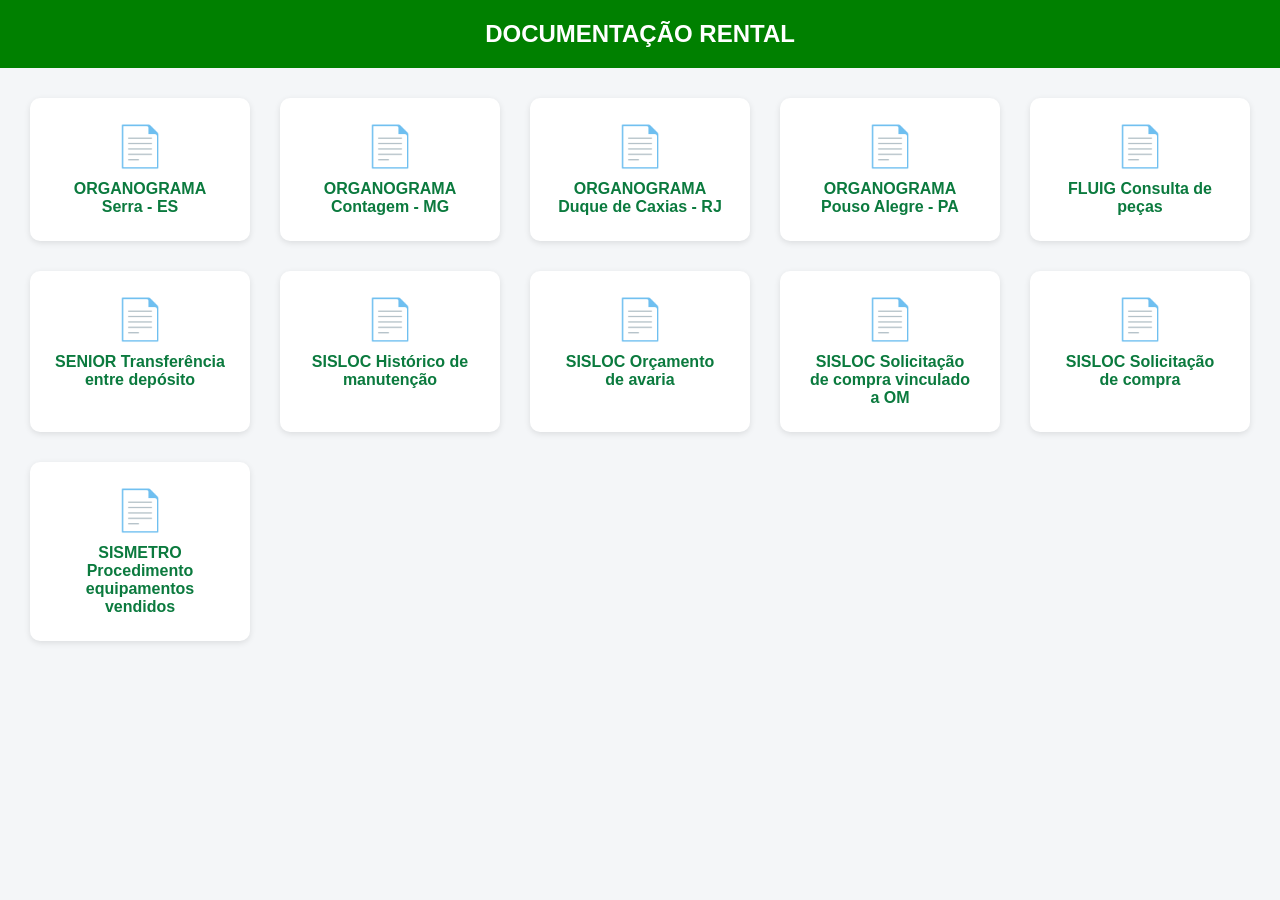
==== Documento.html @ c5fed026 "." ====
<!DOCTYPE html>
<html lang="pt-BR">
<head>
<meta charset="UTF-8">
<meta name="viewport" content="width=device-width, initial-scale=1.0">
<title>Documentos</title>

<style>
body{
    font-family: Arial, sans-serif;
    margin:0;
    background:#f4f6f8;
}

header{
    background:green;
    color:white;
    text-align:center;
    padding:20px;
    font-size:24px;
    font-weight:bold;
}

.galeria{
    display:grid;
    grid-template-columns: repeat(auto-fit, minmax(220px, 1fr));
    gap:30px;
    padding:30px;
}

.card{
    background:white;
    padding:25px;
    border-radius:10px;
    box-shadow:0 2px 6px rgba(0,0,0,0.1);
    text-align:center;
    transition:0.2s;
}

.card:hover{
    transform:translateY(-5px);
}

.card a{
    text-decoration:none;
    color:#0b7a3e;
    font-weight:bold;
    display:block;
}

.icone{
    font-size:40px;
    margin-bottom:10px;
}

</style>
</head>

<body>

<header>
DOCUMENTAÇÃO RENTAL

</header>

<div class="galeria">

<div class="card">
<div class="icone">📄</div>
<a href="ORGANOGRAMA RENTAL SERRA - ES.pdf" target="_blank">
ORGANOGRAMA Serra - ES
</a>
</div>

<div class="card">
<div class="icone">📄</div>
<a href="ORGANOGRAMA RENTAL CONTAGEM - MG.pdf" target="_blank">
ORGANOGRAMA Contagem - MG
</a>
</div>

<div class="card">
<div class="icone">📄</div>
<a href="ORGANOGRAMA RENTAL DUQUE DE CAXIAS - RJ.pdf" target="_blank">
ORGANOGRAMA Duque de Caxias - RJ
</a>
</div>

<div class="card">
<div class="icone">📄</div>
<a href="ORGANOGRAMA RENTAL POUSO ALEGRE - PA.pdf" target="_blank">
ORGANOGRAMA Pouso Alegre - PA
</a>
</div>

<div class="card">
<div class="icone">📄</div>
<a href="FLUIG Consulta de peças fluig.pdf" target="_blank">
FLUIG Consulta de peças
</a>
</div>

<div class="card">
<div class="icone">📄</div>
<a href="SENIOR Transferência entre depósito.pdf" target="_blank">
SENIOR Transferência entre depósito
</a>
</div>

<div class="card">
<div class="icone">📄</div>
<a href="SISLOC Histórico de manutenção.pdf" target="_blank">
SISLOC Histórico de manutenção
</a>
</div>

<div class="card">
<div class="icone">📄</div>
<a href="SISLOC Orçamento de avaria.pdf" target="_blank">
SISLOC Orçamento de avaria
</a>
</div>

<div class="card">
<div class="icone">📄</div>
<a href="SISLOC Solicitação de compra vinculado a OM.pdf" target="_blank">
SISLOC Solicitação de compra vinculado a OM
</a>
</div>

<div class="card">
<div class="icone">📄</div>
<a href="SISLOC Solicitação de compra.pdf" target="_blank">
SISLOC Solicitação de compra
</a>
</div>

<div class="card">
<div class="icone">📄</div>
<a href="SISMETRO Procedimento equipamentos vendidos.pdf" target="_blank">
SISMETRO Procedimento equipamentos vendidos
</a>
</div>

</div>

</body>
</html>
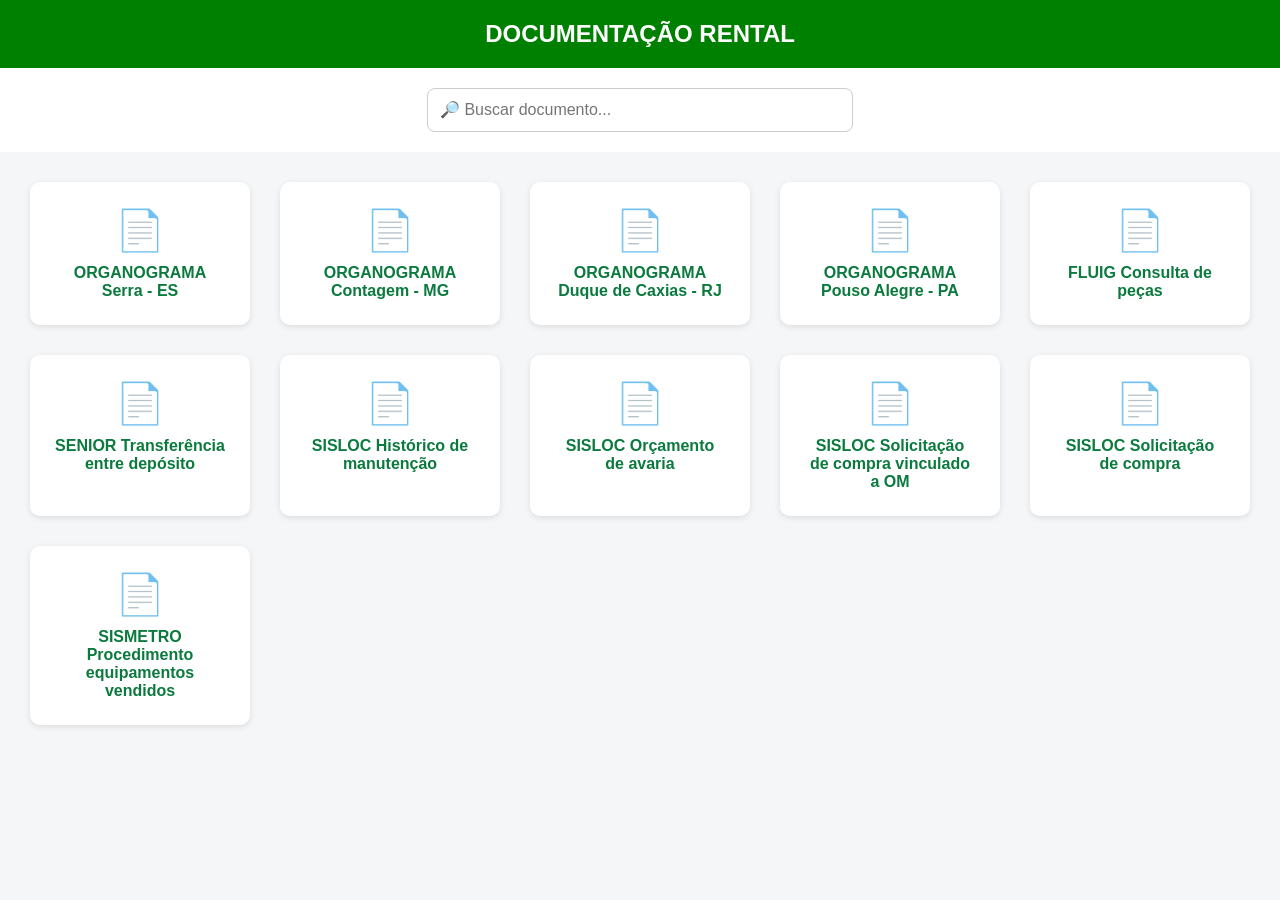
==== commit b4bd1b8f: "Update Documento.html" ====
--- a/Documento.html
+++ b/Documento.html
@@ -19,6 +19,21 @@
     padding:20px;
     font-size:24px;
     font-weight:bold;
+}
+
+.barra-pesquisa{
+    padding:20px;
+    text-align:center;
+    background:#ffffff;
+}
+
+.barra-pesquisa input{
+    width:80%;
+    max-width:400px;
+    padding:12px;
+    border-radius:8px;
+    border:1px solid #ccc;
+    font-size:16px;
 }
 
 .galeria{
@@ -60,10 +75,18 @@
 
 <header>
 DOCUMENTAÇÃO RENTAL
-
 </header>
 
-<div class="galeria">
+<div class="barra-pesquisa">
+<input 
+type="text" 
+id="pesquisa" 
+placeholder="🔎 Buscar documento..." 
+onkeyup="filtrarDocumentos()"
+>
+</div>
+
+<div class="galeria" id="galeria">
 
 <div class="card">
 <div class="icone">📄</div>
@@ -144,5 +167,22 @@
 
 </div>
 
+<script>
+function filtrarDocumentos() {
+    const input = document.getElementById('pesquisa').value.toLowerCase();
+    const cards = document.querySelectorAll('.card');
+
+    cards.forEach(card => {
+        const texto = card.innerText.toLowerCase();
+
+        if (texto.includes(input)) {
+            card.style.display = "block";
+        } else {
+            card.style.display = "none";
+        }
+    });
+}
+</script>
+
 </body>
 </html>
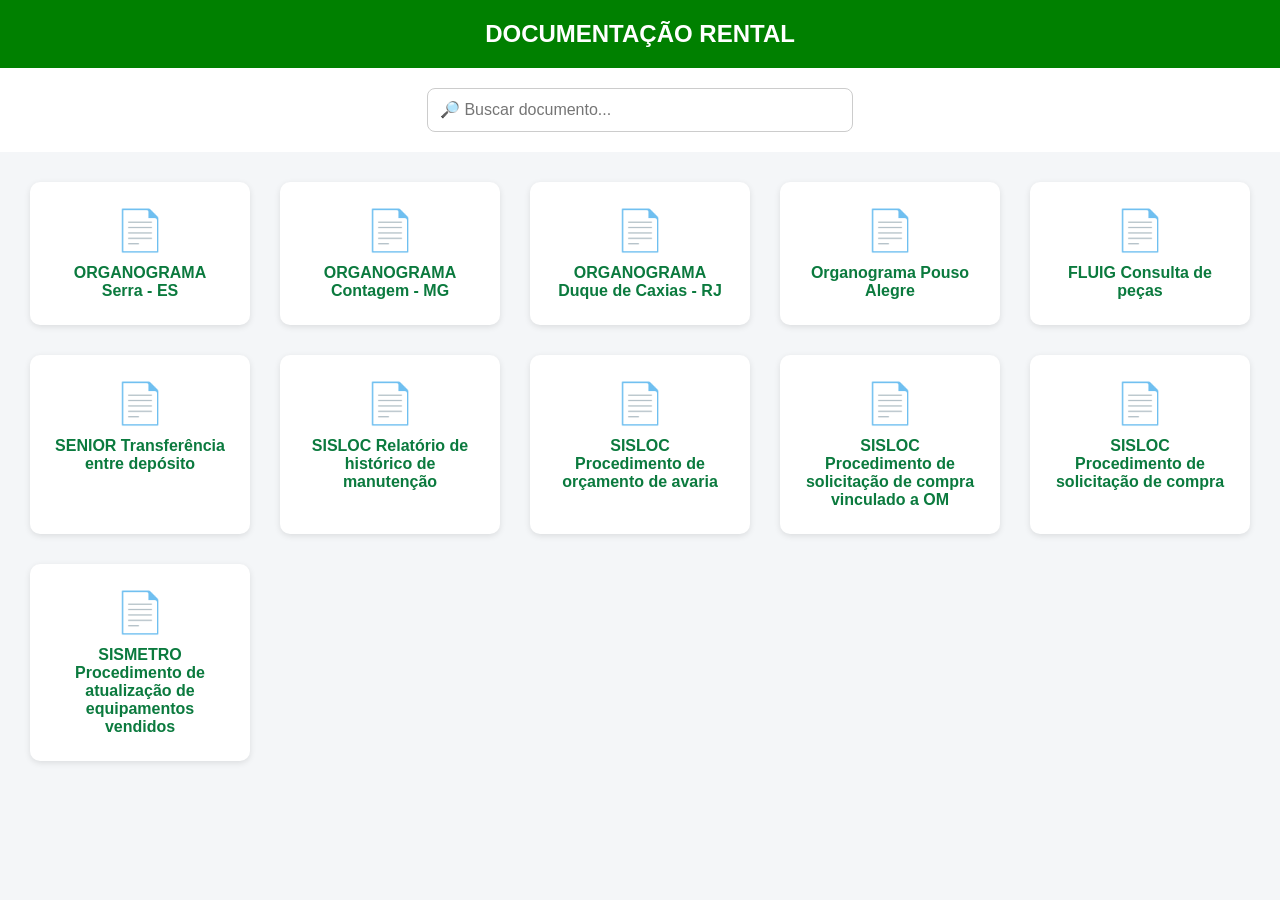
==== commit 8d54f3fb: "Update Documento.html" ====
--- a/Documento.html
+++ b/Documento.html
@@ -112,7 +112,7 @@
 <div class="card">
 <div class="icone">📄</div>
 <a href="ORGANOGRAMA RENTAL POUSO ALEGRE - PA.pdf" target="_blank">
-ORGANOGRAMA Pouso Alegre - PA
+Organograma Pouso Alegre
 </a>
 </div>
 
@@ -133,35 +133,35 @@
 <div class="card">
 <div class="icone">📄</div>
 <a href="SISLOC Histórico de manutenção.pdf" target="_blank">
-SISLOC Histórico de manutenção
+SISLOC Relatório de histórico de manutenção
 </a>
 </div>
 
 <div class="card">
 <div class="icone">📄</div>
 <a href="SISLOC Orçamento de avaria.pdf" target="_blank">
-SISLOC Orçamento de avaria
+SISLOC Procedimento de orçamento de avaria
 </a>
 </div>
 
 <div class="card">
 <div class="icone">📄</div>
 <a href="SISLOC Solicitação de compra vinculado a OM.pdf" target="_blank">
-SISLOC Solicitação de compra vinculado a OM
+SISLOC Procedimento de solicitação de compra vinculado a OM
 </a>
 </div>
 
 <div class="card">
 <div class="icone">📄</div>
 <a href="SISLOC Solicitação de compra.pdf" target="_blank">
-SISLOC Solicitação de compra
+SISLOC Procedimento de solicitação de compra
 </a>
 </div>
 
 <div class="card">
 <div class="icone">📄</div>
 <a href="SISMETRO Procedimento equipamentos vendidos.pdf" target="_blank">
-SISMETRO Procedimento equipamentos vendidos
+SISMETRO Procedimento de atualização de equipamentos vendidos
 </a>
 </div>
 
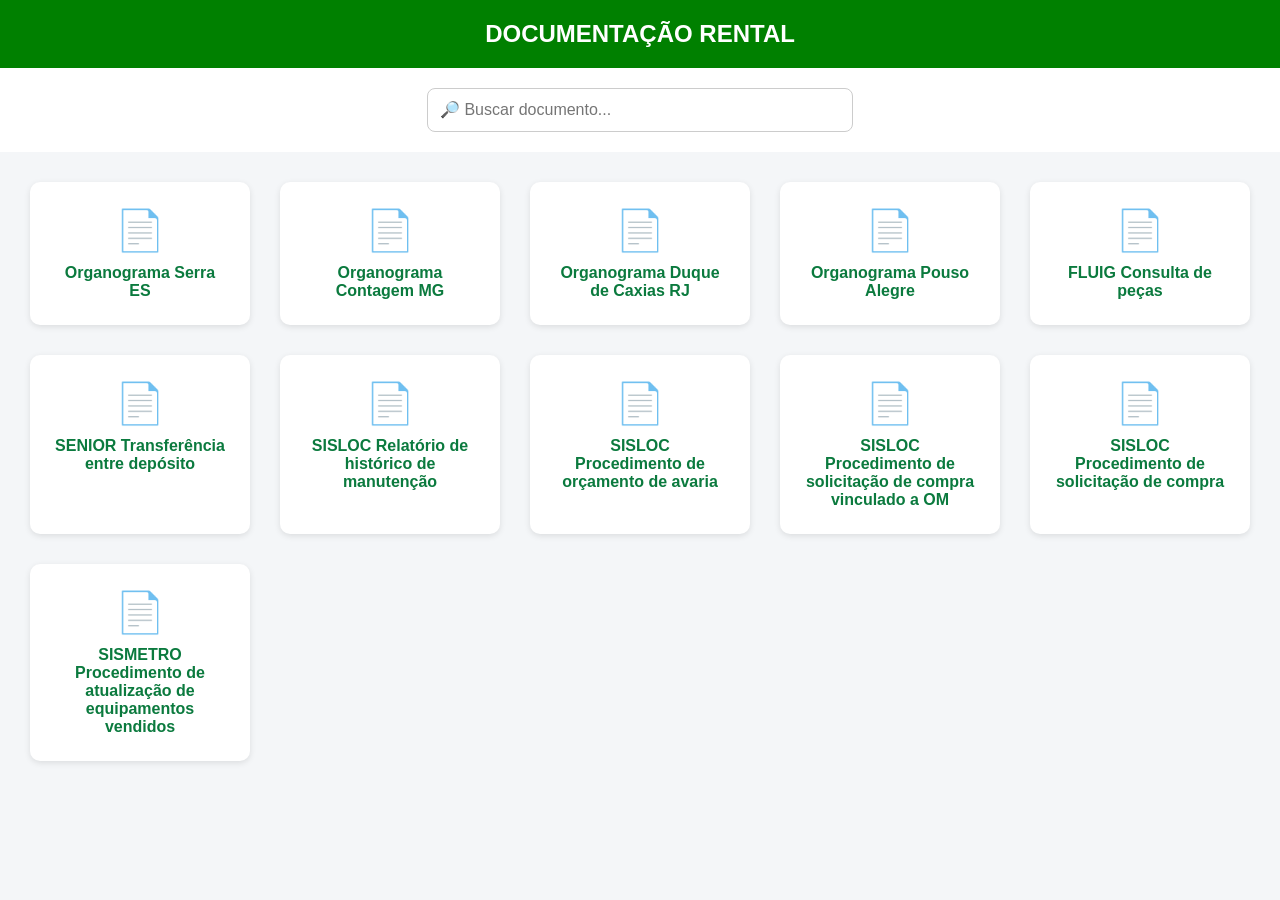
==== commit 5f4ca8b9: "Update Documento.html" ====
--- a/Documento.html
+++ b/Documento.html
@@ -91,21 +91,21 @@
 <div class="card">
 <div class="icone">📄</div>
 <a href="ORGANOGRAMA RENTAL SERRA - ES.pdf" target="_blank">
-ORGANOGRAMA Serra - ES
+Organograma Serra ES
 </a>
 </div>
 
 <div class="card">
 <div class="icone">📄</div>
 <a href="ORGANOGRAMA RENTAL CONTAGEM - MG.pdf" target="_blank">
-ORGANOGRAMA Contagem - MG
+Organograma Contagem MG
 </a>
 </div>
 
 <div class="card">
 <div class="icone">📄</div>
 <a href="ORGANOGRAMA RENTAL DUQUE DE CAXIAS - RJ.pdf" target="_blank">
-ORGANOGRAMA Duque de Caxias - RJ
+Organograma Duque de Caxias RJ
 </a>
 </div>
 
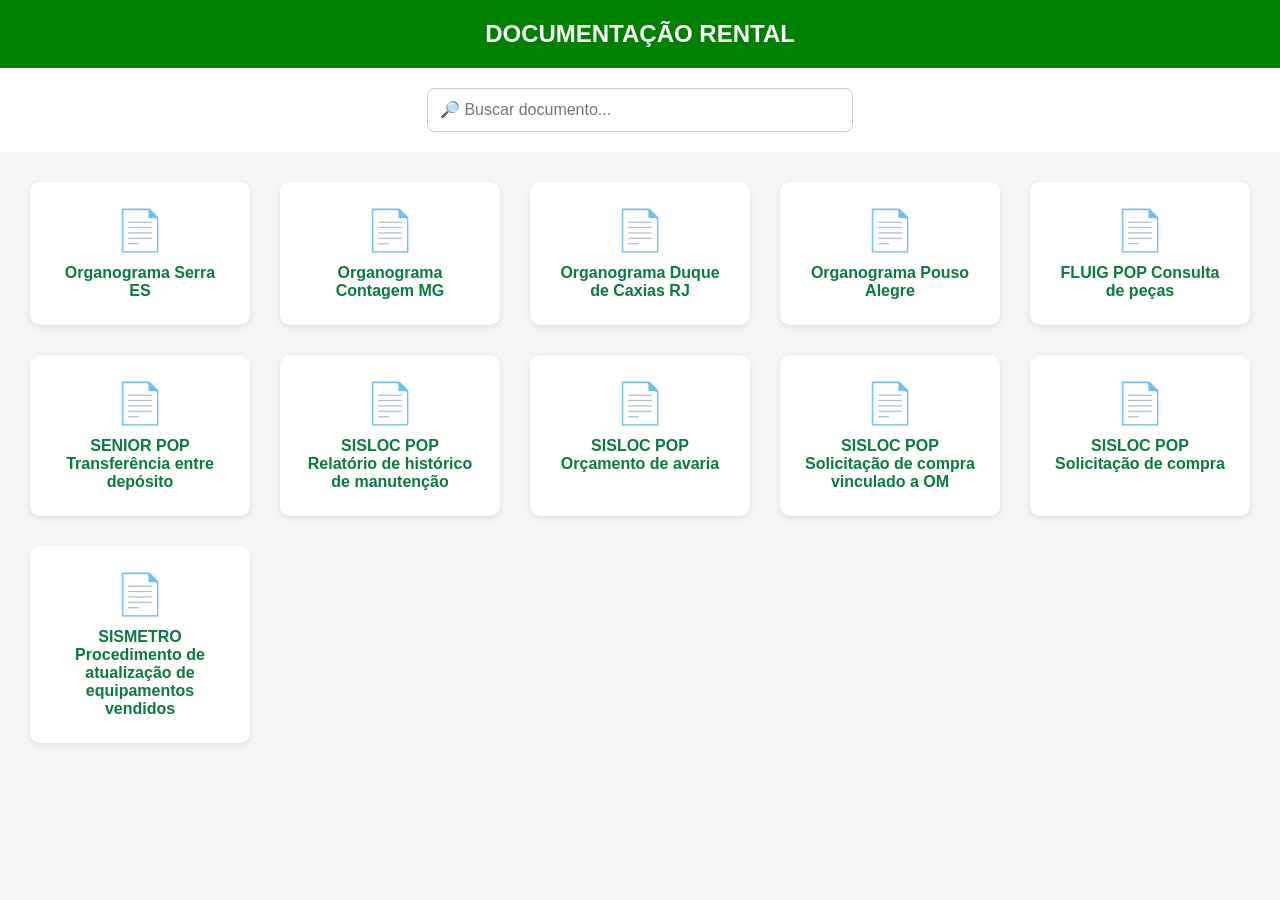
==== commit d74c9789: "Update Documento.html" ====
--- a/Documento.html
+++ b/Documento.html
@@ -119,42 +119,42 @@
 <div class="card">
 <div class="icone">📄</div>
 <a href="FLUIG Consulta de peças fluig.pdf" target="_blank">
-FLUIG Consulta de peças
+FLUIG POP Consulta de peças
 </a>
 </div>
 
 <div class="card">
 <div class="icone">📄</div>
 <a href="SENIOR Transferência entre depósito.pdf" target="_blank">
-SENIOR Transferência entre depósito
+SENIOR POP Transferência entre depósito
 </a>
 </div>
 
 <div class="card">
 <div class="icone">📄</div>
 <a href="SISLOC Histórico de manutenção.pdf" target="_blank">
-SISLOC Relatório de histórico de manutenção
+SISLOC POP Relatório de histórico de manutenção
 </a>
 </div>
 
 <div class="card">
 <div class="icone">📄</div>
 <a href="SISLOC Orçamento de avaria.pdf" target="_blank">
-SISLOC Procedimento de orçamento de avaria
+SISLOC POP Orçamento de avaria
 </a>
 </div>
 
 <div class="card">
 <div class="icone">📄</div>
 <a href="SISLOC Solicitação de compra vinculado a OM.pdf" target="_blank">
-SISLOC Procedimento de solicitação de compra vinculado a OM
+SISLOC POP Solicitação de compra vinculado a OM
 </a>
 </div>
 
 <div class="card">
 <div class="icone">📄</div>
 <a href="SISLOC Solicitação de compra.pdf" target="_blank">
-SISLOC Procedimento de solicitação de compra
+SISLOC POP Solicitação de compra
 </a>
 </div>
 
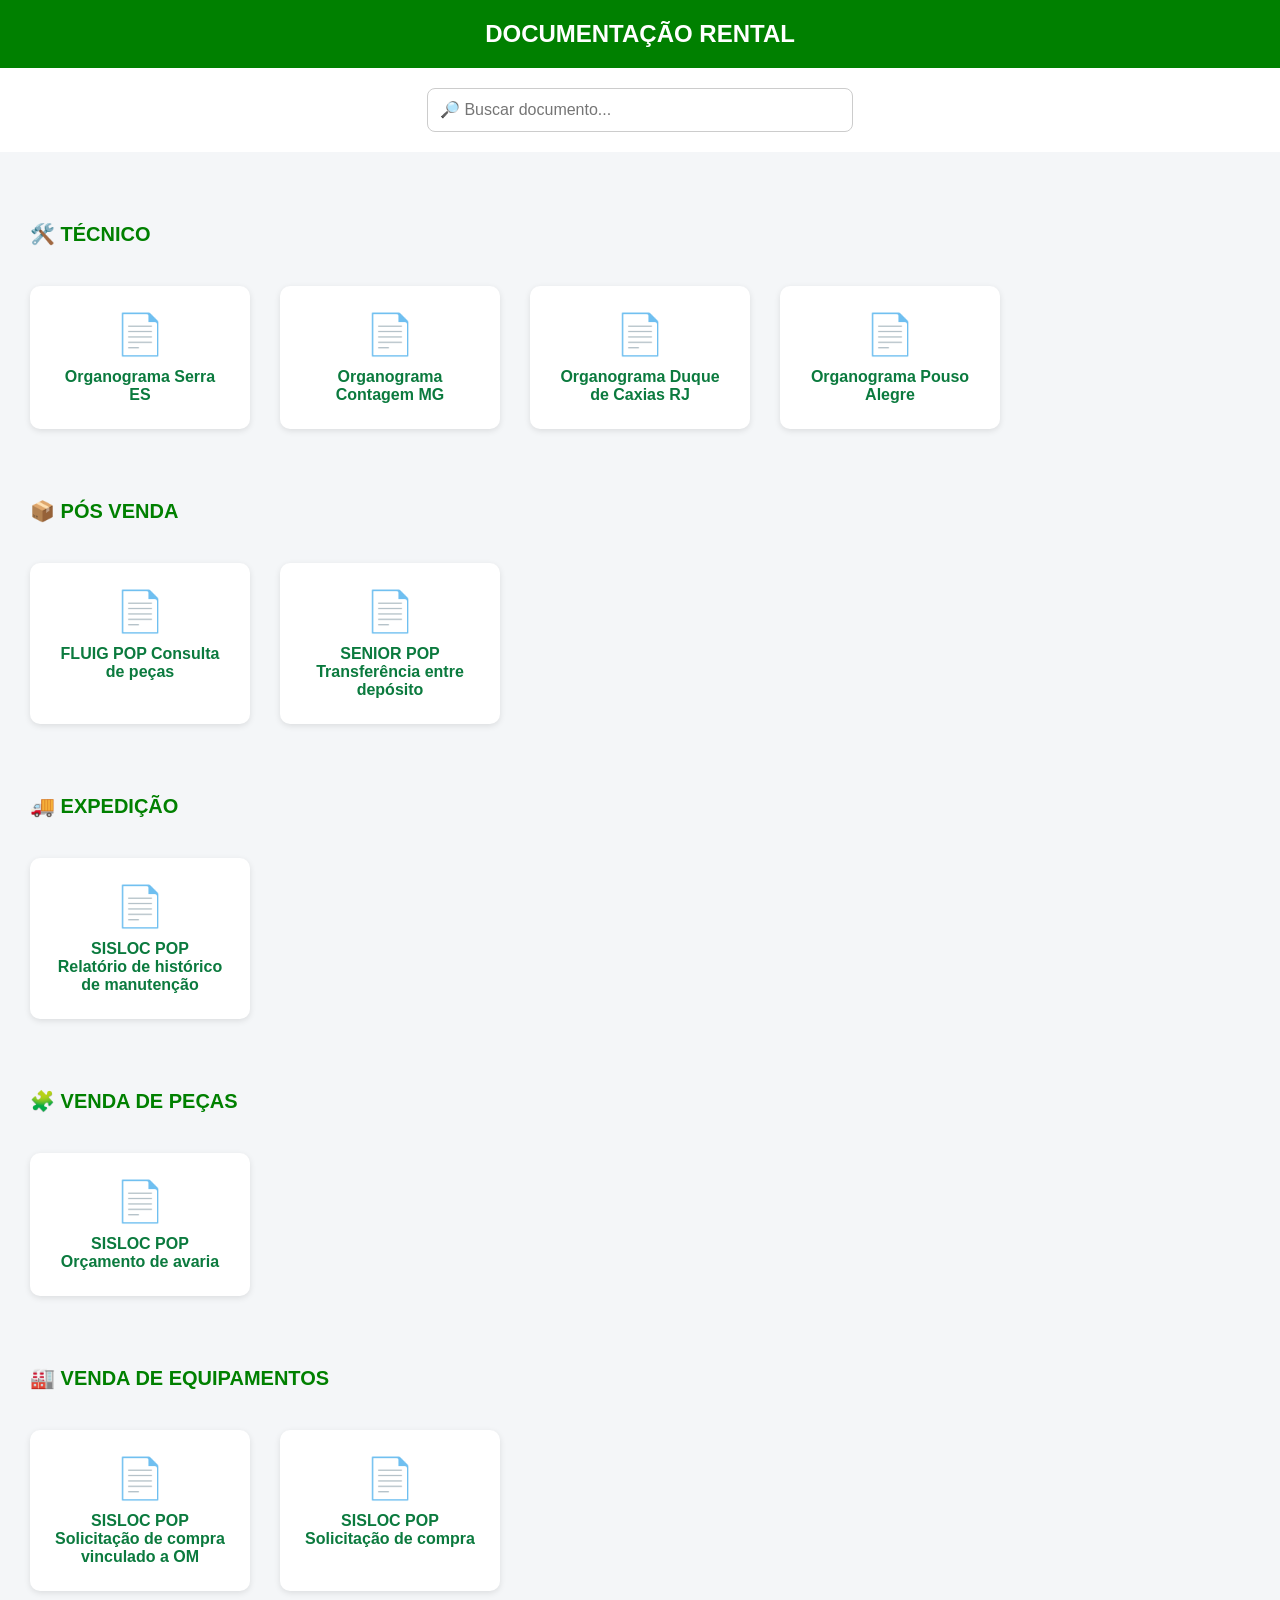
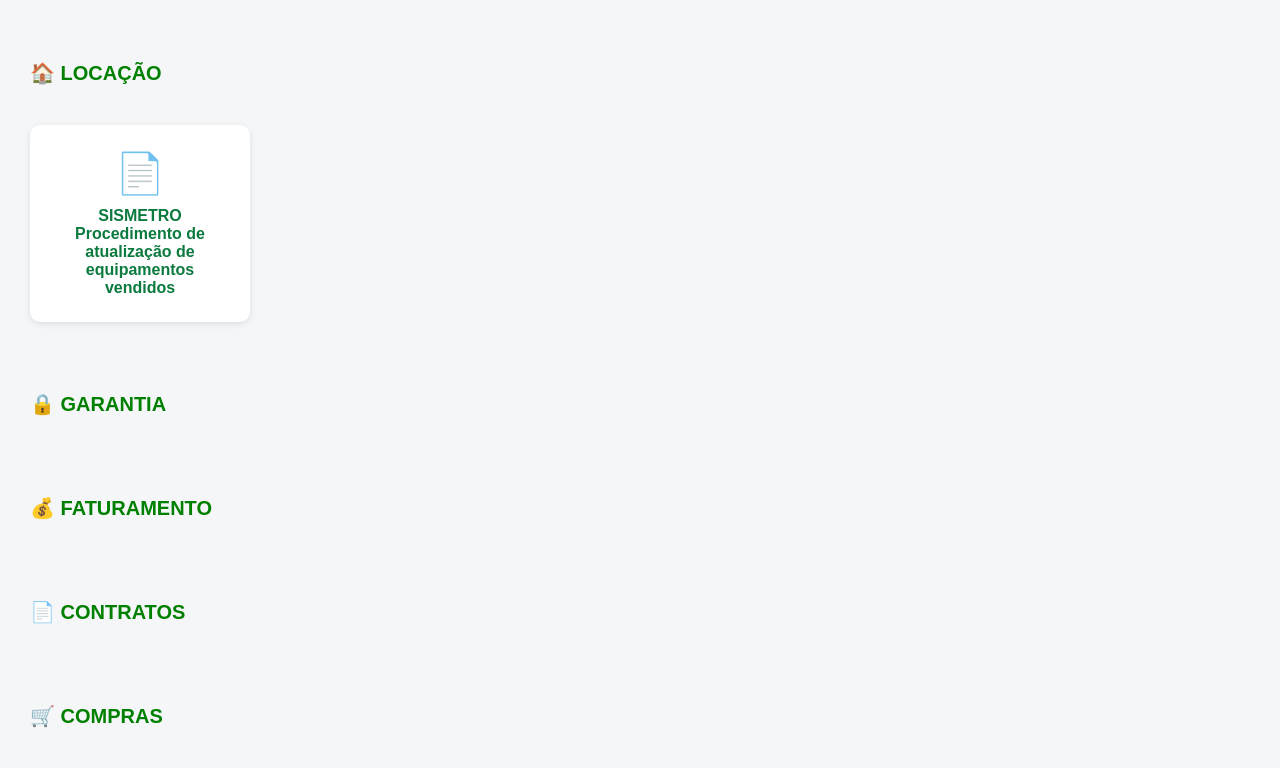
==== commit 93bcf38f: "Update Documento.html" ====
--- a/Documento.html
+++ b/Documento.html
@@ -68,6 +68,15 @@
     margin-bottom:10px;
 }
 
+/* Estilo para os títulos de setores */
+.setor-titulo {
+    grid-column: 1/-1; /* ocupa toda a largura da galeria */
+    font-size: 20px;
+    font-weight: bold;
+    color: green;
+    margin-top: 40px;
+    margin-bottom: 10px;
+}
 </style>
 </head>
 
@@ -88,27 +97,26 @@
 
 <div class="galeria" id="galeria">
 
+<!-- TÉCNICO -->
+<div class="setor-titulo">🛠️ TÉCNICO</div>
 <div class="card">
 <div class="icone">📄</div>
 <a href="ORGANOGRAMA RENTAL SERRA - ES.pdf" target="_blank">
 Organograma Serra ES
 </a>
 </div>
-
 <div class="card">
 <div class="icone">📄</div>
 <a href="ORGANOGRAMA RENTAL CONTAGEM - MG.pdf" target="_blank">
 Organograma Contagem MG
 </a>
 </div>
-
 <div class="card">
 <div class="icone">📄</div>
 <a href="ORGANOGRAMA RENTAL DUQUE DE CAXIAS - RJ.pdf" target="_blank">
 Organograma Duque de Caxias RJ
 </a>
 </div>
-
 <div class="card">
 <div class="icone">📄</div>
 <a href="ORGANOGRAMA RENTAL POUSO ALEGRE - PA.pdf" target="_blank">
@@ -116,13 +124,14 @@
 </a>
 </div>
 
+<!-- PÓS VENDA -->
+<div class="setor-titulo">📦 PÓS VENDA</div>
 <div class="card">
 <div class="icone">📄</div>
 <a href="FLUIG Consulta de peças fluig.pdf" target="_blank">
 FLUIG POP Consulta de peças
 </a>
 </div>
-
 <div class="card">
 <div class="icone">📄</div>
 <a href="SENIOR Transferência entre depósito.pdf" target="_blank">
@@ -130,6 +139,8 @@
 </a>
 </div>
 
+<!-- EXPEDIÇÃO -->
+<div class="setor-titulo">🚚 EXPEDIÇÃO</div>
 <div class="card">
 <div class="icone">📄</div>
 <a href="SISLOC Histórico de manutenção.pdf" target="_blank">
@@ -137,6 +148,8 @@
 </a>
 </div>
 
+<!-- VENDA DE PEÇAS -->
+<div class="setor-titulo">🧩 VENDA DE PEÇAS</div>
 <div class="card">
 <div class="icone">📄</div>
 <a href="SISLOC Orçamento de avaria.pdf" target="_blank">
@@ -144,13 +157,14 @@
 </a>
 </div>
 
+<!-- VENDA DE EQUIPAMENTOS -->
+<div class="setor-titulo">🏭 VENDA DE EQUIPAMENTOS</div>
 <div class="card">
 <div class="icone">📄</div>
 <a href="SISLOC Solicitação de compra vinculado a OM.pdf" target="_blank">
 SISLOC POP Solicitação de compra vinculado a OM
 </a>
 </div>
-
 <div class="card">
 <div class="icone">📄</div>
 <a href="SISLOC Solicitação de compra.pdf" target="_blank">
@@ -158,12 +172,30 @@
 </a>
 </div>
 
+<!-- LOCAÇÃO -->
+<div class="setor-titulo">🏠 LOCAÇÃO</div>
 <div class="card">
 <div class="icone">📄</div>
 <a href="SISMETRO Procedimento equipamentos vendidos.pdf" target="_blank">
 SISMETRO Procedimento de atualização de equipamentos vendidos
 </a>
 </div>
+
+<!-- GARANTIA -->
+<div class="setor-titulo">🔒 GARANTIA</div>
+<!-- coloque aqui documentos de garantia -->
+
+<!-- FATURAMENTO -->
+<div class="setor-titulo">💰 FATURAMENTO</div>
+<!-- coloque aqui documentos de faturamento -->
+
+<!-- CONTRATOS -->
+<div class="setor-titulo">📄 CONTRATOS</div>
+<!-- coloque aqui documentos de contratos -->
+
+<!-- COMPRAS -->
+<div class="setor-titulo">🛒 COMPRAS</div>
+<!-- coloque aqui documentos de compras -->
 
 </div>
 
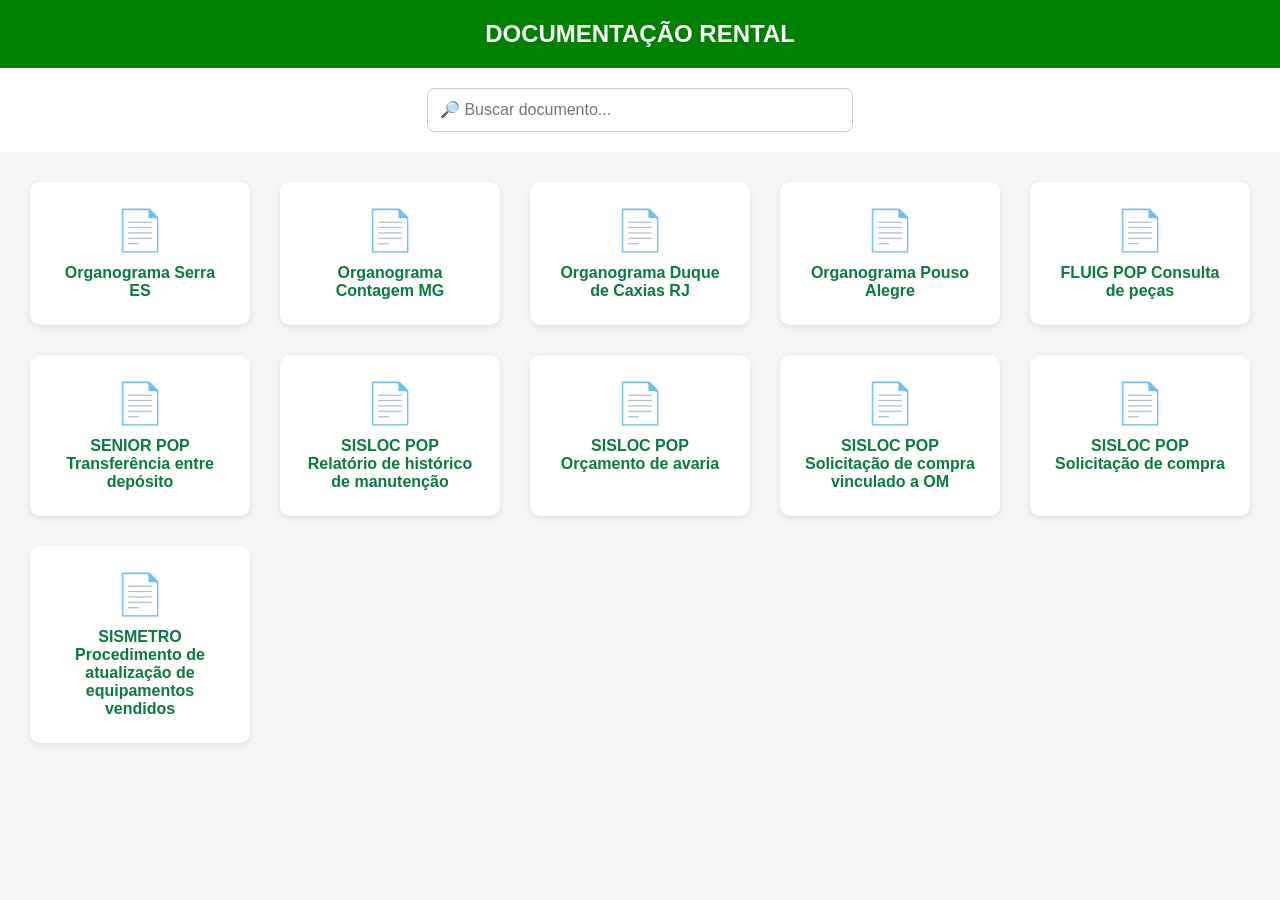
==== commit 0c52f947: "Update Documento.html" ====
--- a/Documento.html
+++ b/Documento.html
@@ -68,15 +68,6 @@
     margin-bottom:10px;
 }
 
-/* Estilo para os títulos de setores */
-.setor-titulo {
-    grid-column: 1/-1; /* ocupa toda a largura da galeria */
-    font-size: 20px;
-    font-weight: bold;
-    color: green;
-    margin-top: 40px;
-    margin-bottom: 10px;
-}
 </style>
 </head>
 
@@ -97,26 +88,27 @@
 
 <div class="galeria" id="galeria">
 
-<!-- TÉCNICO -->
-<div class="setor-titulo">🛠️ TÉCNICO</div>
 <div class="card">
 <div class="icone">📄</div>
 <a href="ORGANOGRAMA RENTAL SERRA - ES.pdf" target="_blank">
 Organograma Serra ES
 </a>
 </div>
+
 <div class="card">
 <div class="icone">📄</div>
 <a href="ORGANOGRAMA RENTAL CONTAGEM - MG.pdf" target="_blank">
 Organograma Contagem MG
 </a>
 </div>
+
 <div class="card">
 <div class="icone">📄</div>
 <a href="ORGANOGRAMA RENTAL DUQUE DE CAXIAS - RJ.pdf" target="_blank">
 Organograma Duque de Caxias RJ
 </a>
 </div>
+
 <div class="card">
 <div class="icone">📄</div>
 <a href="ORGANOGRAMA RENTAL POUSO ALEGRE - PA.pdf" target="_blank">
@@ -124,14 +116,13 @@
 </a>
 </div>
 
-<!-- PÓS VENDA -->
-<div class="setor-titulo">📦 PÓS VENDA</div>
 <div class="card">
 <div class="icone">📄</div>
 <a href="FLUIG Consulta de peças fluig.pdf" target="_blank">
 FLUIG POP Consulta de peças
 </a>
 </div>
+
 <div class="card">
 <div class="icone">📄</div>
 <a href="SENIOR Transferência entre depósito.pdf" target="_blank">
@@ -139,8 +130,6 @@
 </a>
 </div>
 
-<!-- EXPEDIÇÃO -->
-<div class="setor-titulo">🚚 EXPEDIÇÃO</div>
 <div class="card">
 <div class="icone">📄</div>
 <a href="SISLOC Histórico de manutenção.pdf" target="_blank">
@@ -148,8 +137,6 @@
 </a>
 </div>
 
-<!-- VENDA DE PEÇAS -->
-<div class="setor-titulo">🧩 VENDA DE PEÇAS</div>
 <div class="card">
 <div class="icone">📄</div>
 <a href="SISLOC Orçamento de avaria.pdf" target="_blank">
@@ -157,14 +144,13 @@
 </a>
 </div>
 
-<!-- VENDA DE EQUIPAMENTOS -->
-<div class="setor-titulo">🏭 VENDA DE EQUIPAMENTOS</div>
 <div class="card">
 <div class="icone">📄</div>
 <a href="SISLOC Solicitação de compra vinculado a OM.pdf" target="_blank">
 SISLOC POP Solicitação de compra vinculado a OM
 </a>
 </div>
+
 <div class="card">
 <div class="icone">📄</div>
 <a href="SISLOC Solicitação de compra.pdf" target="_blank">
@@ -172,30 +158,12 @@
 </a>
 </div>
 
-<!-- LOCAÇÃO -->
-<div class="setor-titulo">🏠 LOCAÇÃO</div>
 <div class="card">
 <div class="icone">📄</div>
 <a href="SISMETRO Procedimento equipamentos vendidos.pdf" target="_blank">
 SISMETRO Procedimento de atualização de equipamentos vendidos
 </a>
 </div>
-
-<!-- GARANTIA -->
-<div class="setor-titulo">🔒 GARANTIA</div>
-<!-- coloque aqui documentos de garantia -->
-
-<!-- FATURAMENTO -->
-<div class="setor-titulo">💰 FATURAMENTO</div>
-<!-- coloque aqui documentos de faturamento -->
-
-<!-- CONTRATOS -->
-<div class="setor-titulo">📄 CONTRATOS</div>
-<!-- coloque aqui documentos de contratos -->
-
-<!-- COMPRAS -->
-<div class="setor-titulo">🛒 COMPRAS</div>
-<!-- coloque aqui documentos de compras -->
 
 </div>
 
